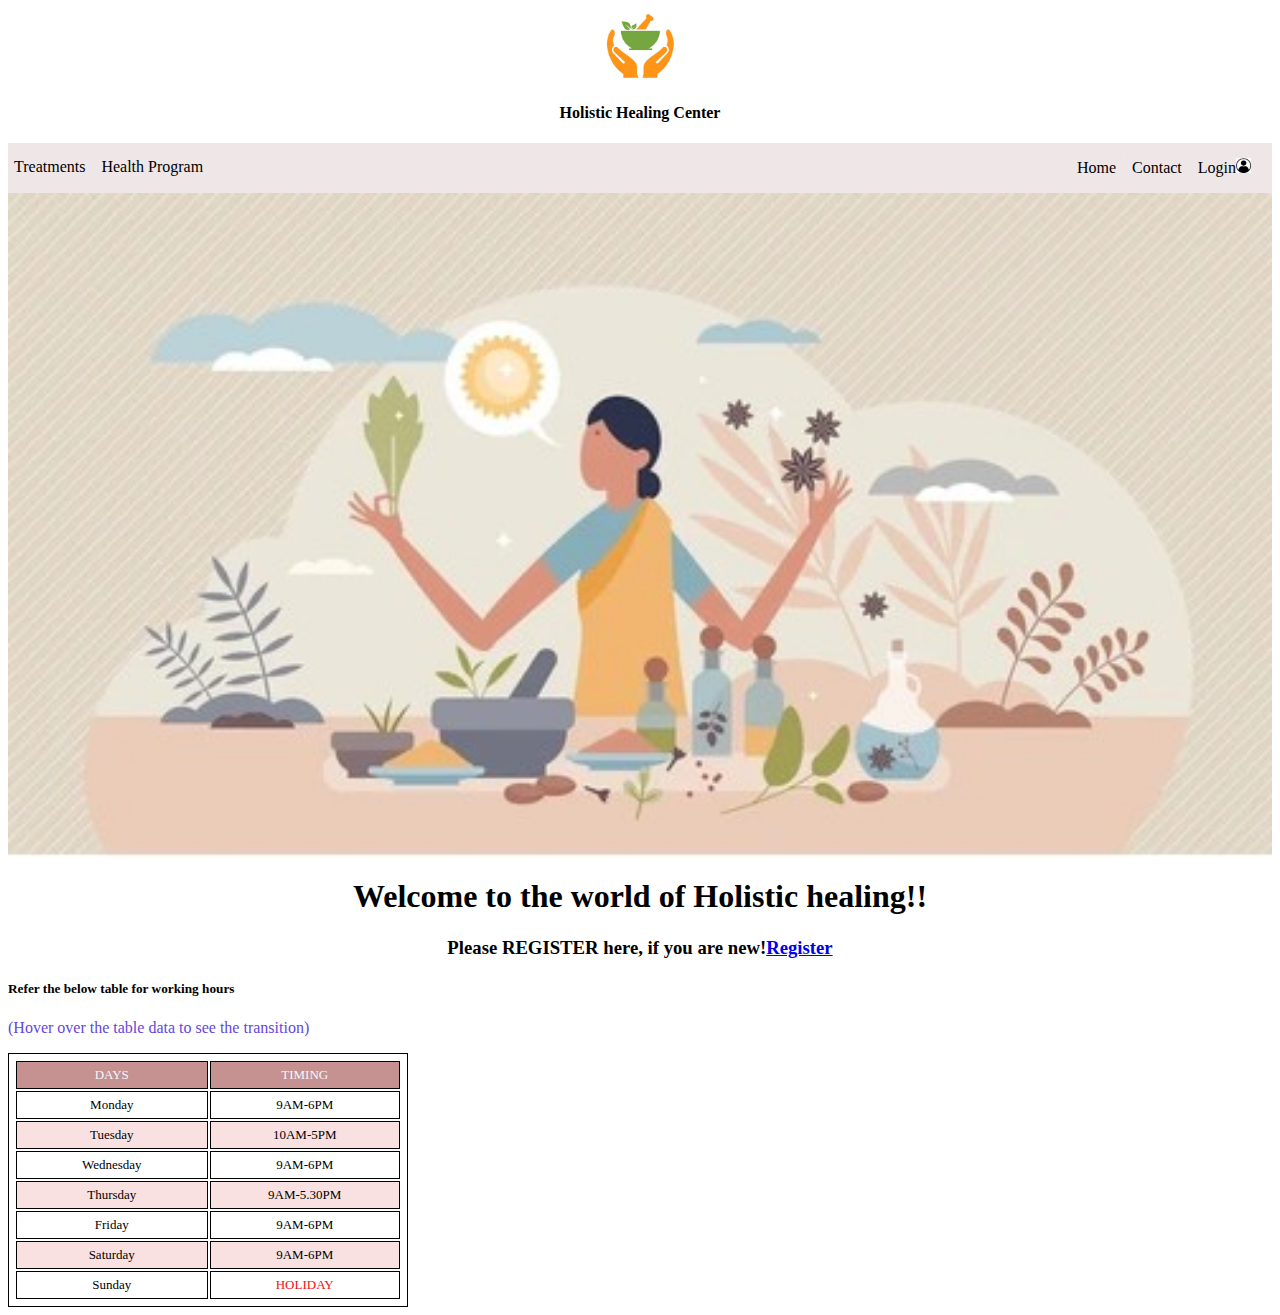
==== index.html @ b28e2b9f "first commit" ====
<!DOCTYPE html>
<html lang="en">

<head>
    <meta charset="UTF-8">
    <meta name="viewport" content="width=device-width, initial-scale=1.0">
    <link rel="stylesheet" href="style.css">

    <title>Holistic Healing</title>
</head>

<body>
    <!---HOME PAGE----->
    <img src="./header1.jpg">
    <h4>Holistic Healing Center</h4>
    <!---Nav bar-->
    <div class="header">

        <a href="treatments.html">Treatments</a>
        <a href="healthprogram.html">Health Program</a>

        <div class="header-right">
            <a href="index.html">Home</a>
            <a href="contact.html">Contact</a>

            <a href="./login.html">Login<img style="width:15px; height:15px; margin-right:15px; "
                    src="user-login-image.jpg" alt="user image" /></a>
        </div>
    </div>
    <!---Home image-->
    <img style="width:100%" src="./login-image1.jpg" alt="herbal image" />
    <h1>Welcome to the world of Holistic healing!!</h1>
    <h3>Please <b>REGISTER</b> here, if you are new!<a href="register.html">Register</a></h3>

    <!----Table contents-->
    <div class="table">
        <h5>Refer the below table for working hours</h5>
        <p style="color:rgb(98, 71, 223);">(Hover over the table data to see the transition)</p>

        <table>
            <thead>
                <tr>
                    <td>DAYS</td>
                    <td>TIMING</td>
                </tr>

            </thead>
            <tbody>
                <tr>
                    <td>Monday</td>
                    <td>9AM-6PM</td>
                </tr>
                <tr>
                    <td>Tuesday</td>
                    <td>10AM-5PM</td>
                </tr>
                <tr>
                    <td>Wednesday</td>
                    <td>9AM-6PM</td>
                </tr>
                <tr>
                    <td>Thursday</td>
                    <td>9AM-5.30PM</td>
                </tr>
                <tr>
                    <td>Friday</td>
                    <td>9AM-6PM</td>
                </tr>
                <tr>
                    <td>Saturday</td>
                    <td>9AM-6PM</td>
                </tr>
                <tr>
                    <td>Sunday</td>
                    <td style="color:rgb(243, 11, 23);">HOLIDAY</td>
                </tr>
            </tbody>
        </table>
    </div>

</body>

</html>
---- style.css ----
.header{

    background: rgb(239, 231, 231);
    height:50px;
    
}

.header  a{
    
    position: relative;
    top:15px;
    text-decoration:none;
    
    text-align:center;
    
    border: 1px solid rgb(237, 230, 230);
    padding: 5px 5px 5px 5px;
    text-align:center;
    border-radius:5px;
    height:20px;
    width: 50px;
    color: black;

}


.header-right{

    float:right;    

}

.header a:hover{

    background: grey;
    color:white;
    
} 

h1,h3{
    text-align: center;
}


body > img{
    width:80px;
    display:block;
    margin-right: auto;
    margin-left: auto;
    margin-bottom: none;;
}

body h4{

    text-align: center;
    
}

table,td{
    border: 1px solid black;
    padding: 5px 5px;
    width:400px;
    text-align: center;
    font-size: small;
    transition-property: font-size;
    
    
}

tr:nth-child(even){
    background-color: rgb(250, 225, 225);
}

thead > tr{
    background-color: rgb(197, 145, 145);
    color:aliceblue;
}



tr td:hover{
 
    font-size: large;
     
}
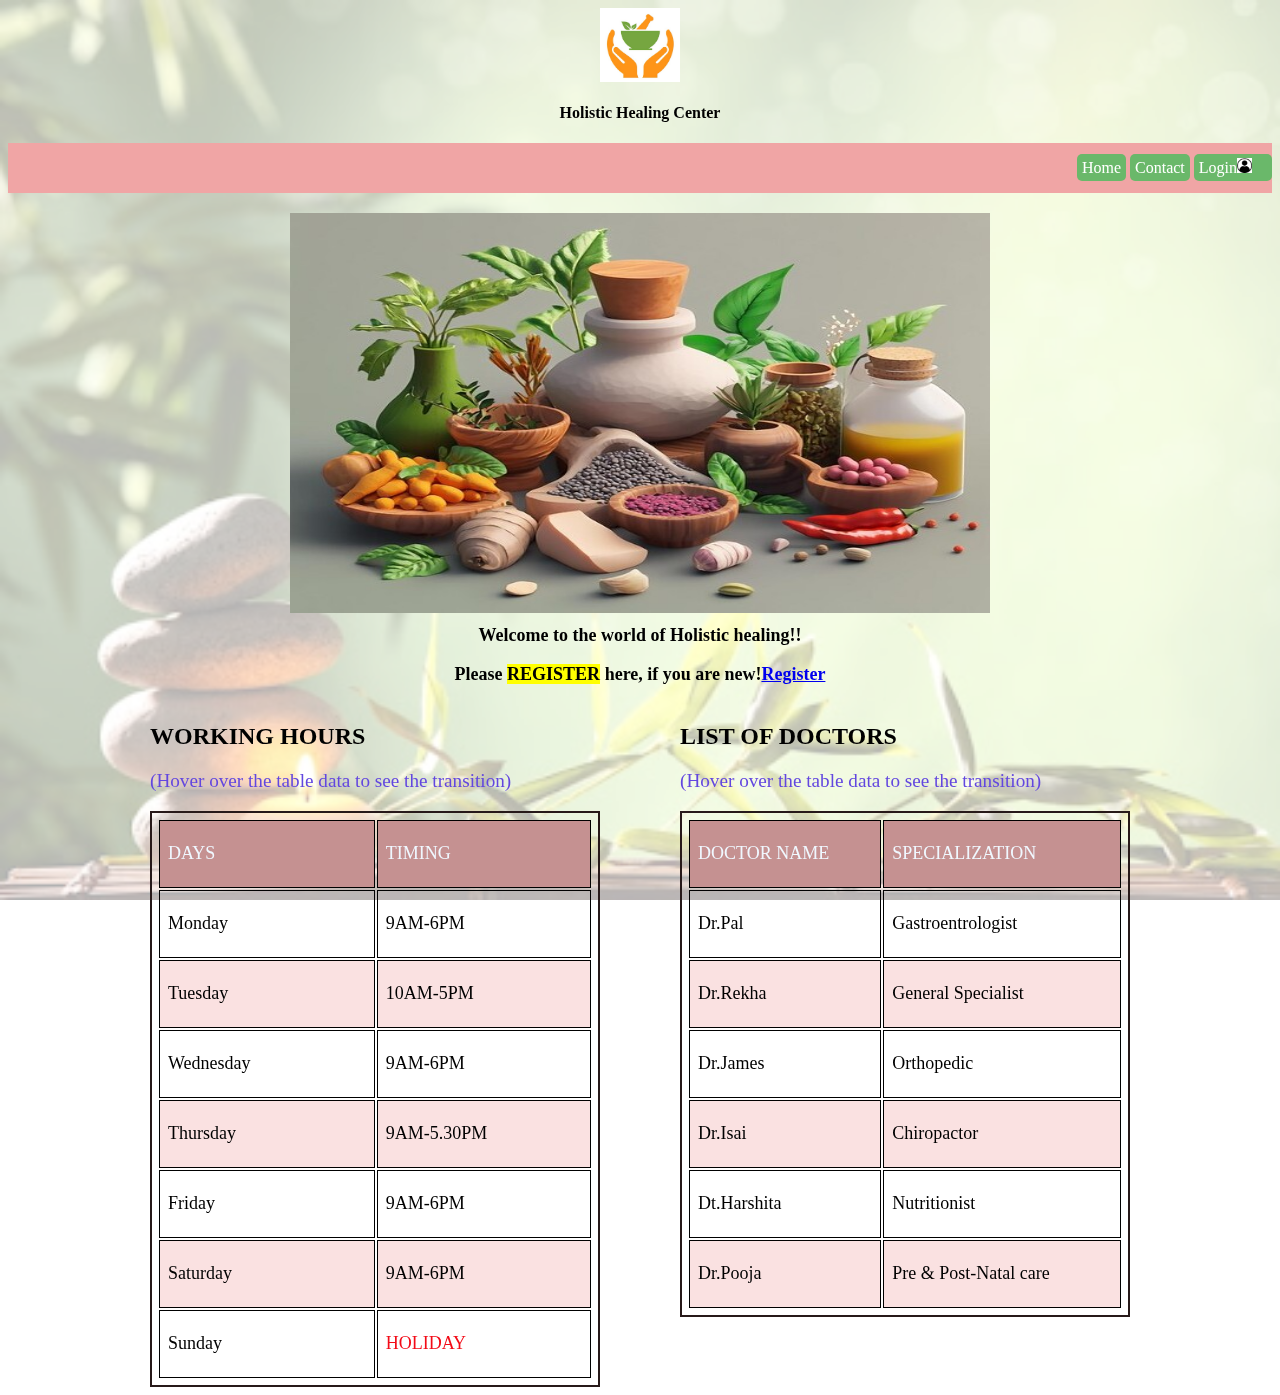
==== commit b612bd88: "second commit" ====
--- a/index.html
+++ b/index.html
@@ -5,7 +5,6 @@
     <meta charset="UTF-8">
     <meta name="viewport" content="width=device-width, initial-scale=1.0">
     <link rel="stylesheet" href="style.css">
-
     <title>Holistic Healing</title>
 </head>
 
@@ -15,10 +14,6 @@
     <h4>Holistic Healing Center</h4>
     <!---Nav bar-->
     <div class="header">
-
-        <a href="treatments.html">Treatments</a>
-        <a href="healthprogram.html">Health Program</a>
-
         <div class="header-right">
             <a href="index.html">Home</a>
             <a href="contact.html">Contact</a>
@@ -28,14 +23,16 @@
         </div>
     </div>
     <!---Home image-->
-    <img style="width:100%" src="./login-image1.jpg" alt="herbal image" />
+    <img style="margin-top:20px; width:700px; height:400px; " src="./contact2.jpg" alt="herbal image" />
     <h1>Welcome to the world of Holistic healing!!</h1>
-    <h3>Please <b>REGISTER</b> here, if you are new!<a href="register.html">Register</a></h3>
+    <h3>Please <mark>REGISTER</mark> here, if you are new!<a href="register.html">Register</a></h3>
 
     <!----Table contents-->
+    <div class="container">
     <div class="table">
-        <h5>Refer the below table for working hours</h5>
-        <p style="color:rgb(98, 71, 223);">(Hover over the table data to see the transition)</p>
+       
+        <h2>WORKING HOURS</h2>
+        <p style="color:rgb(98, 71, 223); font-size: larger;">(Hover over the table data to see the transition)</p>
 
         <table>
             <thead>
@@ -76,8 +73,49 @@
                 </tr>
             </tbody>
         </table>
-    </div>
-
+    
+</div>
+   <div class="table">
+   
+    <h2> LIST OF DOCTORS</h2>
+    <p style="color:rgb(98, 71, 223); font-size: larger;">(Hover over the table data to see the transition)</p>
+    <table>
+        <thead>
+            <tr>
+                <td>DOCTOR NAME</td>
+                <td>SPECIALIZATION</td>
+            </tr>
+        </thead>
+        <tbody>
+            <tr>
+                <td>Dr.Pal</td>
+                <td>Gastroentrologist</td>
+            </tr>
+            <tr>
+                <td>Dr.Rekha</td>
+                <td>General Specialist</td>
+            </tr>
+            <tr>
+                <td>Dr.James</td>
+                <td>Orthopedic</td>
+            </tr>
+            <tr>
+                <td>Dr.Isai</td>
+                <td>Chiropactor</td>
+            </tr>
+            <tr>
+                <td>Dt.Harshita</td>
+                <td>Nutritionist</td>
+            </tr>
+            <tr>
+                <td>Dr.Pooja</td>
+                <td>Pre & Post-Natal care</td>
+            </tr>
+        </tbody>
+    </table>
+   
+</div>
+</div>
 </body>
 
 </html>--- a/style.css
+++ b/style.css
@@ -1,85 +1,129 @@
-.header{
+.header {
 
-    background: rgb(239, 231, 231);
-    height:50px;
-    
+    background: rgb(240, 165, 165);
+    height: 50px;
+    width: 100%;
+
 }
 
-.header  a{
-    
+.header a {
+
     position: relative;
-    top:15px;
-    text-decoration:none;
-    
-    text-align:center;
-    
-    border: 1px solid rgb(237, 230, 230);
+    top: 15px;
+    text-decoration: none;
+
+    text-align: center;
+    background-color: rgb(106, 184, 106);
+
     padding: 5px 5px 5px 5px;
-    text-align:center;
-    border-radius:5px;
-    height:20px;
-    width: 50px;
-    color: black;
+    text-align: center;
+    border-radius: 5px;
+    height: 100px;
+    width: 100%;
+    color: white;
 
 }
 
 
-.header-right{
+.header-right {
 
-    float:right;    
+    float: right;
 
 }
 
-.header a:hover{
+.header a:hover {
 
     background: grey;
-    color:white;
-    
-} 
+    color: white;
 
-h1,h3{
+}
+
+
+h1,
+h3 {
+    font-size: large;
     text-align: center;
 }
 
 
-body > img{
-    width:80px;
-    display:block;
+body>img {
+    width: 80px;
+
+    display: block;
     margin-right: auto;
     margin-left: auto;
-    margin-bottom: none;;
+    margin-bottom: none;
 }
 
-body h4{
+body h4 {
 
     text-align: center;
-    
+
 }
 
-table,td{
-    border: 1px solid black;
+table,
+td {
+    border: 2px solid rgb(39, 25, 25);
     padding: 5px 5px;
-    width:400px;
+    width: 450px;
+    height: 50px;
     text-align: center;
-    font-size: small;
+    font-size: large;
     transition-property: font-size;
-    
-    
+
+
 }
 
-tr:nth-child(even){
+tr:nth-child(even) {
     background-color: rgb(250, 225, 225);
 }
 
-thead > tr{
+thead>tr {
     background-color: rgb(197, 145, 145);
-    color:aliceblue;
+    color: aliceblue;
 }
 
 
 
-tr td:hover{
- 
-    font-size: large;
-     
+tr td:hover {
+
+    font-size: larger;
+
 }
+
+body::before {
+    content: "";
+    position: fixed;
+    background-image: url("login-page.jpg");
+    z-index: -1;
+    inset: 0;
+
+    background-size: cover;
+    opacity: 0.3;
+}
+
+.container{
+
+    display:flex;
+    justify-content: center;
+}
+
+.table {
+    display: inline-block;
+    vertical-align: top;
+    
+    margin-left:40px;
+    margin-right:40px;
+   
+    
+   
+}
+
+
+th,
+td {
+    border: 1px solid black;
+    padding: 8px;
+    text-align: left;
+}
+
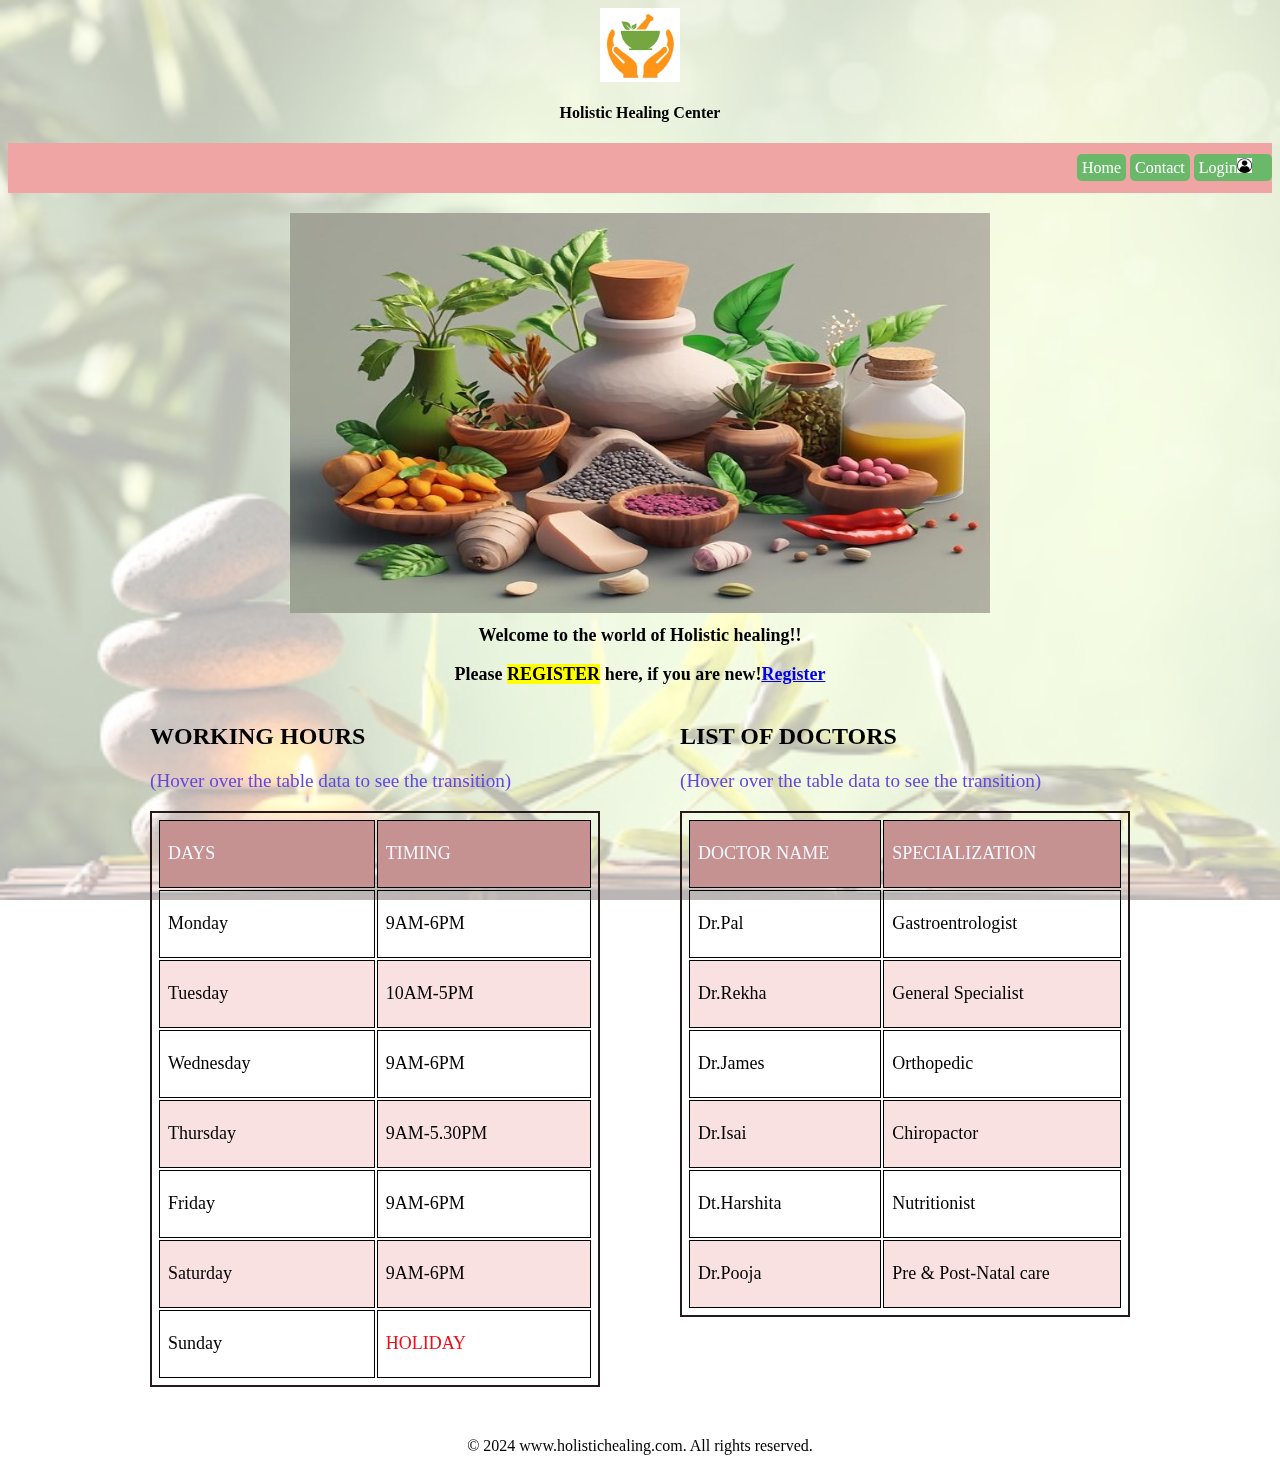
==== commit 18433ccd: "third-commit" ====
--- a/index.html
+++ b/index.html
@@ -118,4 +118,7 @@
 </div>
 </body>
 
+    <p class="footer">&copy; 2024 www.holistichealing.com. All rights reserved. </p>
+
+
 </html>--- a/style.css
+++ b/style.css
@@ -69,7 +69,7 @@
     height: 50px;
     text-align: center;
     font-size: large;
-    transition-property: font-size;
+    transition-property: font-size, color;
 
 
 }
@@ -88,6 +88,7 @@
 tr td:hover {
 
     font-size: larger;
+    color: blue;
 
 }
 
@@ -102,21 +103,20 @@
     opacity: 0.3;
 }
 
-.container{
+.container {
 
-    display:flex;
+    display: flex;
     justify-content: center;
 }
 
 .table {
     display: inline-block;
     vertical-align: top;
-    
-    margin-left:40px;
-    margin-right:40px;
-   
-    
-   
+
+    margin-left: 40px;
+    margin-right: 40px;
+
+
 }
 
 
@@ -127,3 +127,9 @@
     text-align: left;
 }
 
+.footer {
+    text-align: center;
+    padding: 10px;
+    margin-top: 40px;
+    
+}